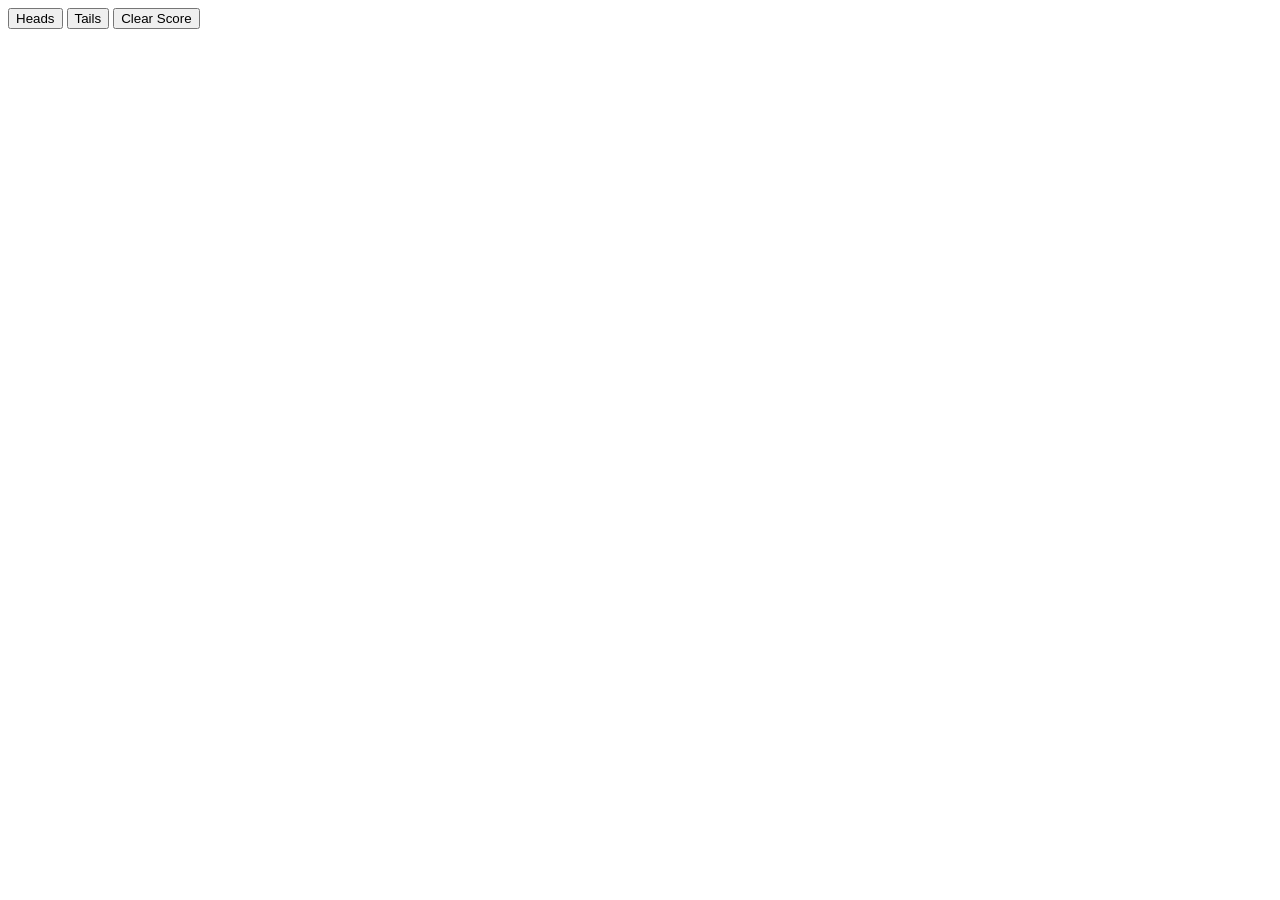
==== coin_toss.html @ 9bda0796 "coin toss game" ====
<!DOCTYPE html>
<head>
  <body>
    <button onclick=" guess = 'HEADS', play(), console.log(score)"> Heads </button>
    <button onclick=" guess = 'TAILS', play(), console.log (score)"> Tails </button>

    <button onclick="score.Wins= 0, score.Lose = 0, localStorage.clear, console.log(score)">Clear Score</button>

    <script src = 'coin_toss.js'></script>

  </body>



</head>
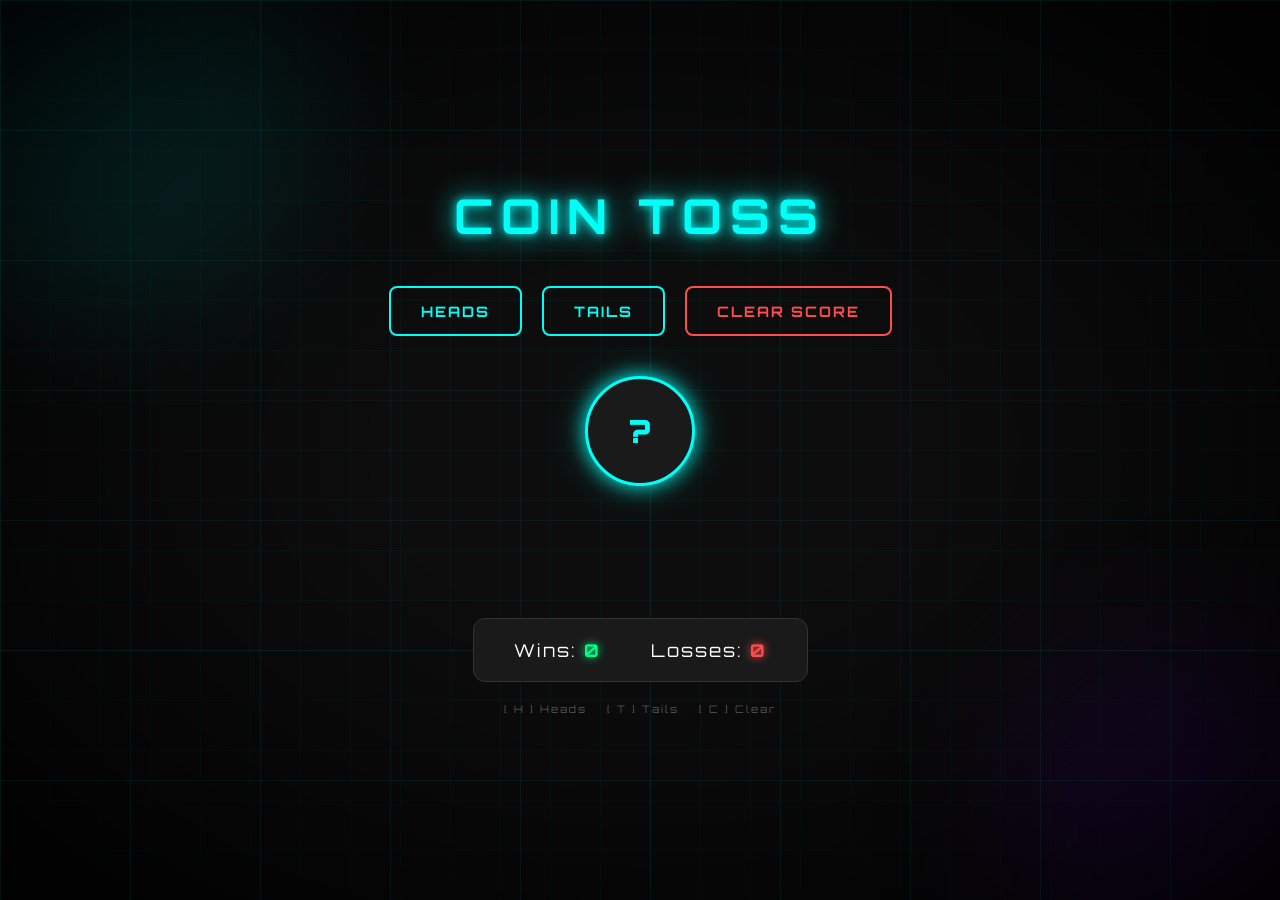
==== commit 3b21a06f: "Style added with new features" ====
--- a/coin_toss.html
+++ b/coin_toss.html
@@ -1,15 +1,35 @@
 <!DOCTYPE html>
+<html>
 <head>
-  <body>
-    <button onclick=" guess = 'HEADS', play(), console.log(score)"> Heads </button>
-    <button onclick=" guess = 'TAILS', play(), console.log (score)"> Tails </button>
+  <title>Coin Toss</title>
+  <link rel="preconnect" href="https://fonts.googleapis.com">
+  <link href="https://fonts.googleapis.com/css2?family=Orbitron:wght@400;700;900&display=swap" rel="stylesheet">
+  <link rel="stylesheet" href="coin_toss.css">
+</head>
+<body>
 
-    <button onclick="score.Wins= 0, score.Lose = 0, localStorage.clear, console.log(score)">Clear Score</button>
+  <h1>Coin Toss</h1>
 
-    <script src = 'coin_toss.js'></script>
+  <div id="buttons">
+    <button onclick="guess = 'HEADS', play()">Heads</button>
+    <button onclick="guess = 'TAILS', play()">Tails</button>
+    <button id="clear-btn" onclick="clearScore()">Clear Score</button>
+  </div>
 
-  </body>
+  <div id="coin">?</div>
 
+  <div id="result-message"></div>
 
+  <div id="streak"></div>
 
-</head>+  <div id="score-board">
+    <span>Wins: <span id="wins">0</span></span>
+    <span>Losses: <span id="losses">0</span></span>
+  </div>
+
+  <div id="keyboard-hint">[ H ] Heads &nbsp;&nbsp; [ T ] Tails &nbsp;&nbsp; [ C ] Clear</div>
+
+  <script src="coin_toss.js"></script>
+
+</body>
+</html>
--- a/coin_toss.css
+++ b/coin_toss.css
@@ -0,0 +1,324 @@
+* {
+  margin: 0;
+  padding: 0;
+  box-sizing: border-box;
+}
+
+body {
+  background-color: #0d0d0d;
+  color: #ffffff;
+  font-family: 'Orbitron', sans-serif;
+  display: flex;
+  flex-direction: column;
+  align-items: center;
+  justify-content: center;
+  min-height: 100vh;
+  overflow: hidden;
+  transition: background-color 0.3s ease;
+}
+
+/* Animated grid background - layer 1 (small, fast) */
+body::before {
+  content: '';
+  position: fixed;
+  top: 0;
+  left: 0;
+  width: 100%;
+  height: 100%;
+  background-image:
+    linear-gradient(rgba(0, 255, 247, 0.04) 1px, transparent 1px),
+    linear-gradient(90deg, rgba(0, 255, 247, 0.04) 1px, transparent 1px);
+  background-size: 50px 50px;
+  animation: gridMove 8s linear infinite;
+  z-index: -1;
+}
+
+/* Animated grid background - layer 2 (large, slow) + vignette */
+body::after {
+  content: '';
+  position: fixed;
+  top: 0;
+  left: 0;
+  width: 100%;
+  height: 100%;
+  background-image:
+    linear-gradient(rgba(0, 255, 247, 0.06) 1px, transparent 1px),
+    linear-gradient(90deg, rgba(0, 255, 247, 0.06) 1px, transparent 1px),
+    radial-gradient(ellipse at center, transparent 30%, rgba(0, 0, 0, 0.92) 100%);
+  background-size: 130px 130px, 130px 130px, 100% 100%;
+  animation: gridMoveSlow 20s linear infinite;
+  z-index: -1;
+}
+
+@keyframes gridMove {
+  0% { background-position: 0 0, 0 0; }
+  100% { background-position: 50px 50px, 50px 50px; }
+}
+
+@keyframes gridMoveSlow {
+  0% { background-position: 0 0, 0 0, center; }
+  100% { background-position: -130px 130px, -130px 130px, center; }
+}
+
+/* Floating orbs */
+h1::before,
+h1::after {
+  content: '';
+  position: fixed;
+  border-radius: 50%;
+  filter: blur(90px);
+  z-index: -1;
+  pointer-events: none;
+}
+
+h1::before {
+  width: 400px;
+  height: 400px;
+  background: rgba(0, 255, 247, 0.18);
+  top: -100px;
+  left: -100px;
+  filter: blur(70px);
+  animation: floatOrb1 14s ease-in-out infinite alternate;
+}
+
+h1::after {
+  width: 350px;
+  height: 350px;
+  background: rgba(130, 0, 255, 0.2);
+  bottom: -100px;
+  right: -80px;
+  filter: blur(70px);
+  animation: floatOrb2 10s ease-in-out infinite alternate;
+}
+
+@keyframes floatOrb1 {
+  0%   { transform: translate(0, 0); }
+  100% { transform: translate(80px, 60px); }
+}
+
+@keyframes floatOrb2 {
+  0%   { transform: translate(0, 0); }
+  100% { transform: translate(-60px, -50px); }
+}
+
+/* Background flash */
+body.win-flash {
+  animation: winFlash 0.6s ease;
+}
+
+body.lose-flash {
+  animation: loseFlash 0.6s ease;
+}
+
+@keyframes winFlash {
+  0%, 100% { background-color: #0d0d0d; }
+  50% { background-color: #002a1a; }
+}
+
+@keyframes loseFlash {
+  0%, 100% { background-color: #0d0d0d; }
+  50% { background-color: #2a0000; }
+}
+
+h1 {
+  font-size: 3rem;
+  margin-bottom: 40px;
+  text-transform: uppercase;
+  letter-spacing: 8px;
+  color: #00fff7;
+  text-shadow: 0 0 10px #00fff7, 0 0 30px #00fff7;
+  animation: neonFlicker 6s infinite;
+}
+
+@keyframes neonFlicker {
+  0%, 19%, 21%, 23%, 25%, 54%, 56%, 100% {
+    color: #00fff7;
+    text-shadow: 0 0 10px #00fff7, 0 0 30px #00fff7, 0 0 60px #00fff7;
+  }
+  20%, 24%, 55% {
+    color: rgba(0, 255, 247, 0.4);
+    text-shadow: none;
+  }
+  22% {
+    color: rgba(0, 255, 247, 0.7);
+    text-shadow: 0 0 5px #00fff7;
+  }
+}
+
+#buttons {
+  display: flex;
+  gap: 20px;
+  margin-bottom: 40px;
+}
+
+button {
+  padding: 14px 30px;
+  font-size: 0.9rem;
+  font-family: 'Orbitron', sans-serif;
+  font-weight: bold;
+  text-transform: uppercase;
+  letter-spacing: 2px;
+  border: 2px solid #00fff7;
+  background: transparent;
+  color: #00fff7;
+  border-radius: 8px;
+  cursor: pointer;
+  transition: all 0.2s ease;
+}
+
+button:hover {
+  background: #00fff7;
+  color: #0d0d0d;
+  box-shadow: 0 0 15px #00fff7, 0 0 40px #00fff7;
+}
+
+button:active {
+  transform: translateY(4px) scale(0.96);
+  box-shadow: none;
+}
+
+#clear-btn {
+  border-color: #ff4d4d;
+  color: #ff4d4d;
+}
+
+#clear-btn:hover {
+  background: #ff4d4d;
+  color: #0d0d0d;
+  box-shadow: 0 0 15px #ff4d4d, 0 0 40px #ff4d4d;
+}
+
+/* Coin */
+#coin {
+  width: 110px;
+  height: 110px;
+  border-radius: 50%;
+  border: 3px solid #00fff7;
+  box-shadow: 0 0 20px #00fff7, 0 0 50px rgba(0, 255, 247, 0.2);
+  background: #1a1a1a;
+  display: flex;
+  align-items: center;
+  justify-content: center;
+  font-size: 2rem;
+  font-weight: 900;
+  color: #00fff7;
+  margin-bottom: 30px;
+}
+
+#coin.flipping {
+  animation: coinFlip 0.8s ease-in-out;
+}
+
+@keyframes coinFlip {
+  0%   { transform: rotateY(0deg); }
+  100% { transform: rotateY(720deg); }
+}
+
+/* Result message */
+#result-message {
+  font-size: 1.3rem;
+  letter-spacing: 2px;
+  min-height: 2rem;
+  margin-bottom: 16px;
+}
+
+#result-message.fade-in {
+  animation: fadeIn 0.4s ease forwards;
+}
+
+@keyframes fadeIn {
+  from { opacity: 0; transform: translateY(-10px); }
+  to   { opacity: 1; transform: translateY(0); }
+}
+
+/* Win streak */
+#streak {
+  font-size: 1rem;
+  letter-spacing: 2px;
+  color: #ffd700;
+  text-shadow: 0 0 10px #ffd700;
+  min-height: 1.5rem;
+  margin-bottom: 30px;
+}
+
+/* Score board */
+#score-board {
+  display: flex;
+  gap: 50px;
+  font-size: 1.1rem;
+  letter-spacing: 2px;
+  border: 1px solid #333;
+  padding: 20px 40px;
+  border-radius: 12px;
+  background: #1a1a1a;
+}
+
+#wins {
+  color: #00ff88;
+  text-shadow: 0 0 8px #00ff88;
+  font-weight: bold;
+}
+
+#losses {
+  color: #ff4d4d;
+  text-shadow: 0 0 8px #ff4d4d;
+  font-weight: bold;
+}
+
+/* Keyboard hint */
+#keyboard-hint {
+  font-size: 0.65rem;
+  color: rgba(255, 255, 255, 0.3);
+  letter-spacing: 2px;
+  margin-top: 20px;
+}
+
+/* Responsive */
+@media (max-width: 480px) {
+  h1 {
+    font-size: 1.8rem;
+    letter-spacing: 4px;
+    margin-bottom: 30px;
+  }
+
+  #buttons {
+    flex-direction: column;
+    align-items: center;
+    gap: 14px;
+    margin-bottom: 30px;
+  }
+
+  button {
+    width: 220px;
+    padding: 14px 20px;
+    font-size: 0.85rem;
+  }
+
+  #coin {
+    width: 90px;
+    height: 90px;
+    font-size: 1.6rem;
+    margin-bottom: 24px;
+  }
+
+  #result-message {
+    font-size: 1rem;
+    text-align: center;
+    padding: 0 20px;
+  }
+
+  #streak {
+    font-size: 0.85rem;
+    text-align: center;
+  }
+
+  #score-board {
+    gap: 30px;
+    padding: 16px 28px;
+    font-size: 0.95rem;
+  }
+
+  #keyboard-hint {
+    display: none;
+  }
+}
